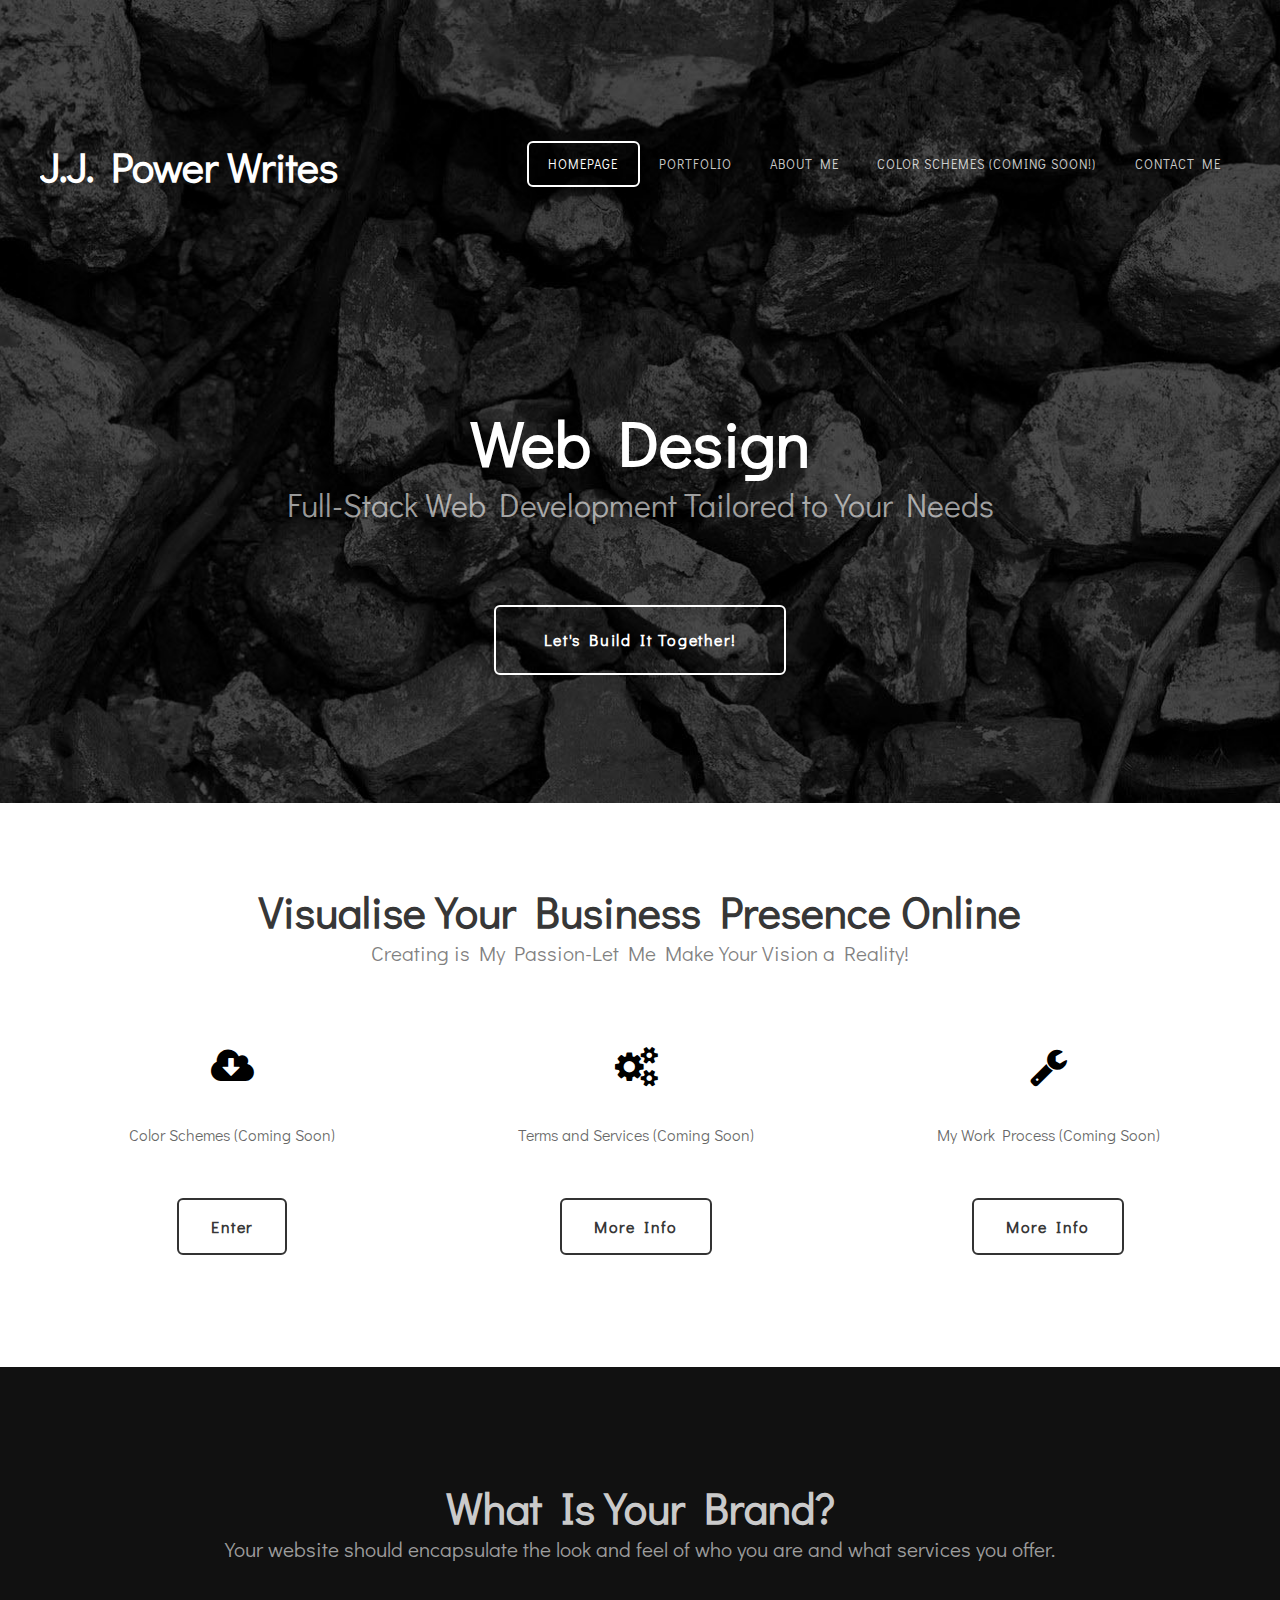
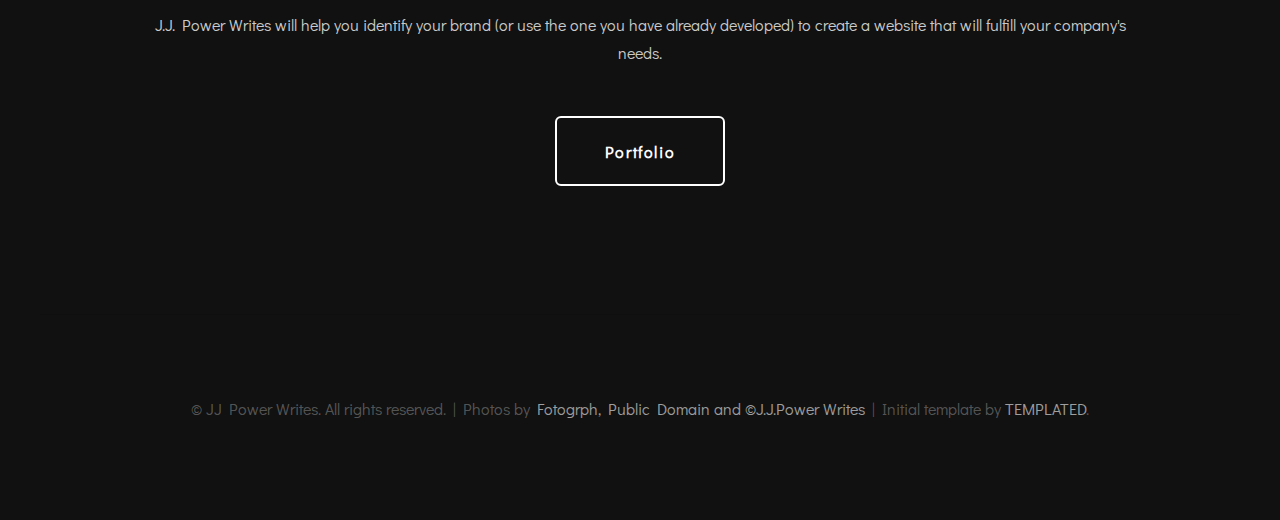
==== index.html @ a494a613 "HTML" ====
<!DOCTYPE html PUBLIC "-//W3C//DTD XHTML 1.0 Strict//EN" "http://www.w3.org/TR/xhtml1/DTD/xhtml1-strict.dtd">
<!--
Design by TEMPLATED
http://templated.co
Released for free under the Creative Commons Attribution License

Name       : StoneWork 
Description: A two-column, fixed-width design with dark color scheme.
Version    : 1.0
Released   : 20140228

-->
<html xmlns="http://www.w3.org/1999/xhtml">

<head>
	<meta http-equiv="Content-Type" content="text/html; charset=utf-8" />
	<title></title>
	<meta name="keywords" content="" />
	<meta name="description" content="" />
	<link href="http://fonts.googleapis.com/css?family=Didact+Gothic" rel="stylesheet" />
	<link href="default.css" rel="stylesheet" type="text/css" media="all" />
	<link href="fonts.css" rel="stylesheet" type="text/css" media="all" />

	<!--[if IE 6]><link href="default_ie6.css" rel="stylesheet" type="text/css" /><![endif]-->

</head>

<body>
	<div id="header-wrapper">
		<div id="header" class="container">
			<div id="logo">
				<h1>
					<a href="#">J.J. Power Writes</a>
				</h1>
			</div>
			<div id="menu">
				<ul>
					<li class="active">
						<a href="#" accesskey="1" title="">Homepage</a>
					</li>
					<li>
						<a href="#" accesskey="2" title="">Portfolio</a>
					</li>
					<li>
						<a href="#" accesskey="3" title="">About Me</a>
					</li>
					<li>
						<a href="#" accesskey="4" title="">Color Schemes (Coming Soon!)</a>
					</li>
					<li>
						<a href="#" accesskey="5" title="">Contact Me</a>
					</li>
				</ul>
			</div>
		</div>
		<div id="banner" class="container">
			<div class="title">
				<h2>Web Design</h2>
				<span class="byline">Full-Stack Web Development Tailored to Your Needs </span>
			</div>
			<ul class="actions">
				<li>
					<a href="#" class="button">Let's Build It Together!</a>
				</li>
			</ul>
		</div>
	</div>
	<div id="wrapper">
		<div id="three-column" class="container">
			<div class="title">
				<h2>Visualise Your Business Presence Online</h2>
				<span class="byline">Creating is My Passion-Let Me Make Your Vision a Reality!</span>
			</div>
			<div class="boxA">
				<span class="fa fa-cloud-download"></span>
				<p>Color Schemes (Coming Soon)</p>
				<a href="#" class="button button-alt">Enter</a>
			</div>
			<div class="boxB">
				<span class="fa fa-cogs"></span>
				<p>Terms and Services (Coming Soon)</p>
				<a href="#" class="button button-alt">More Info</a>
			</div>
			<div class="boxC">
				<span class="fa fa-wrench"></span>
				<p>My Work Process (Coming Soon)</p>
				<a href="#" class="button button-alt">More Info</a>
			</div>
		</div>
	</div>
	<div id="welcome">
		<div class="container">
			<div class="title">
				<h2>What Is Your Brand?</h2>
				<span class="byline">Your website should encapsulate the look and feel of who you are and what services you offer. </span>
			</div>
			<p>
				<strong>J.J. Power Writes</strong> will help you identify your brand (or use the one you have already developed) to create a
				website that will fulfill your company's needs.

			</p>
			<ul class="actions">
				<li>
					<a href="#" class="button">Portfolio</a>
				</li>
			</ul>
		</div>
	</div>
	<div id="copyright" class="container">
		<p>&copy; JJ Power Writes. All rights reserved. | Photos by
			<a href="http://fotogrph.com/">Fotogrph, Public Domain and &copy;J.J.Power Writes</a> | Initial template by
			<a href="http://templated.co" rel="nofollow">TEMPLATED</a>.</p>
	</div>
</body>

</html>
---- default.css ----
html,
body {
  height: 100%;
}

body {
  margin: 0px;
  padding: 0px;
  background: #111111;
  font-family: "Didact Gothic", sans-serif;
  font-size: 12pt;
  font-weight: 200;
  color: #fff;
}

h1,
h2,
h3 {
  margin: 0;
  padding: 0;
}

p,
ol,
ul {
  margin-top: 0;
}

ol,
ul {
  padding: 0;
  list-style: none;
}

p {
  line-height: 180%;
}

strong {
}

a {
  color: #ee0000;
}

a:hover {
  text-decoration: none;
}

.container {
  overflow: hidden;
  margin: 0em auto;
  width: 1200px;
}

/*********************************************************************************/
/* Image Style                                                                   */
/*********************************************************************************/

.image {
  display: inline-block;
}

.image img {
  display: block;
  width: 100%;
}

.image-full {
  display: block;
  width: 100%;
  margin: 0 0 2em 0;
}

.image-left {
  float: left;
  margin: 0 2em 2em 0;
}

.image-centered {
  display: block;
  margin: 0 0 2em 0;
}

.image-centered img {
  margin: 0 auto;
  width: auto;
}

/*********************************************************************************/
/* List Styles                                                                   */
/*********************************************************************************/

ul.style1 {
}

/*********************************************************************************/
/* Social Icon Styles                                                            */
/*********************************************************************************/

ul.contact {
  margin: 0;
  padding: 2em 0em 0em 0em;
  list-style: none;
}

ul.contact li {
  display: inline-block;
  padding: 0em 0.3em;
  font-size: 1em;
}

ul.contact li span {
  display: none;
  margin: 0;
  padding: 0;
}

ul.contact li a {
  color: #fff;
}

ul.contact li a:before {
  display: inline-block;
  background: #3f3f3f;
  width: 40px;
  height: 40px;
  line-height: 40px;
  border-radius: 20px;
  text-align: center;
  color: #ffffff;
}

ul.contact li a.icon-twitter:before {
  background: #2daae4;
}
ul.contact li a.icon-facebook:before {
  background: #39599f;
}
ul.contact li a.icon-dribbble:before {
  background: #c4376b;
}
ul.contact li a.icon-tumblr:before {
  background: #31516a;
}
ul.contact li a.icon-rss:before {
  background: #f2600b;
}

/*********************************************************************************/
/* Button Style                                                                  */
/*********************************************************************************/

.button {
  display: inline-block;
  padding: 1em 2em 1em 2em;
  letter-spacing: 0.1em;
  margin-top: 2em;
  padding: 1.4em 3em;
  border: 2px solid rgba(255, 255, 255, 1);
  border-radius: 6px;
  text-decoration: none;
  font-weight: 700;
  font-size: 1em;
  color: #fff;
}

.button-alt {
  padding: 1em 2em;
  border-color: rgba(0, 0, 0, 0.8);
  color: rgba(0, 0, 0, 0.8);
}

/*********************************************************************************/
/* 4-column                                                                      */
/*********************************************************************************/

.box1,
.box2,
.box3,
.box4 {
  width: 235px;
}

.box1,
.box2,
.box3 {
  float: left;
  margin-right: 20px;
}

.box4 {
  float: right;
}

/*********************************************************************************/
/* 3-column                                                                      */
/*********************************************************************************/

.boxA,
.boxB,
.boxC {
  width: 384px;
}

.boxA,
.boxB {
  float: left;
  margin-right: 20px;
}

.boxC {
  float: right;
}

/*********************************************************************************/
/* 2-column                                                                      */
/*********************************************************************************/

.tbox1,
.tbox2 {
  width: 575px;
}

.tbox1 {
  float: left;
}

.tbox2 {
  float: right;
}

/*********************************************************************************/
/* Heading Titles                                                                */
/*********************************************************************************/

.title {
  margin-bottom: 3em;
}

.title h2 {
  font-size: 2.7em;
}

.title .byline {
  font-size: 1.3em;
  color: rgba(255, 255, 255, 0.6);
}

/*********************************************************************************/
/* Header                                                                        */
/*********************************************************************************/

#wrapper {
  position: relative;
  padding: 5em 0em 7em 0em;
  background: #fff;
}

/*********************************************************************************/
/* Header                                                                        */
/*********************************************************************************/

#header-wrapper {
  position: relative;
  padding: 5em 0em 7em 0em;
  background: #111111 url(images/header-bg.jpg) no-repeat center;
  background-size: cover;
}

#portheader-wrapper {
  position: relative;
  padding: 5em 0em 7em 0em;
  background: #111111 url(images/2464-keyboard-black-keys.jpg) no-repeat center;
  background-size: cover;
}

#contactheader-wrapper {
  position: relative;
  padding: 5em 0em 7em 0em;
  background: #111111 url(images/trees-750x400.jpg) no-repeat center;
  background-size: cover;
}

#aboutheader-wrapper {
  position: relative;
  padding: 5em 0em 7em 0em;
  background: #111111 url(images/Jacinda_BW_Headshot3.jpg) no-repeat center;
  background-size: cover;
}

#header {
  position: relative;
  padding: 5em 0em;
}

/*********************************************************************************/
/* Logo                                                                          */
/*********************************************************************************/

#logo {
  position: absolute;
  top: 3.6em;
  left: 0;
}

#logo h1 {
  font-size: 2.6em;
  color: #79c255;
}

#logo a {
  text-decoration: none;
  color: rgba(255, 255, 255, 1);
}

/*********************************************************************************/
/* Menu                                                                          */
/*********************************************************************************/

#menu {
  position: absolute;
  top: 4.5em;
  right: 0;
}

#menu ul {
  display: inline-block;
}

#menu li {
  display: block;
  float: left;
  text-align: center;
}

#menu li a,
#menu li span {
  padding: 1em 1.5em;
  letter-spacing: 1px;
  text-decoration: none;
  text-transform: uppercase;
  font-size: 0.8em;
  color: rgba(255, 255, 255, 0.8);
}

#menu li:hover a,
#menu li.active a,
#menu li.active span {
}

#menu .active a {
  border: 2px solid rgba(255, 255, 255, 1);
  border-radius: 6px;
  color: rgba(255, 255, 255, 1);
}

#menu .icon {
}

/*********************************************************************************/
/* Banner                                                                        */
/*********************************************************************************/

#banner {
  padding-top: 10em;
  text-align: center;
}

#banner .title h2 {
  font-size: 4em;
}

#banner .title .byline {
  font-size: 2em;
}

#banner .button {
  margin-top: 2em;
  padding: 1.4em 3em;
  border: 2px solid rgba(255, 255, 255, 1);
  border-radius: 6px;
  font-weight: 700;
  font-size: 1em;
}

/*********************************************************************************/
/* Page                                                                          */
/*********************************************************************************/

#page {
}

/*********************************************************************************/
/* Content                                                                       */
/*********************************************************************************/

#content {
}

/*********************************************************************************/
/* Sidebar                                                                       */
/*********************************************************************************/

#sidebar {
}

/*********************************************************************************/
/* Footer                                                                        */
/*********************************************************************************/

#footer {
}

/*********************************************************************************/
/* Copyright                                                                     */
/*********************************************************************************/

#copyright {
  overflow: hidden;
  padding: 5em 0em;
  border-top: 1px solid rgba(0, 0, 0, 0.08);
}

#copyright p {
  text-align: center;
  font-size: 1em;
  color: rgba(255, 255, 255, 0.3);
}

#copyright a {
  text-decoration: none;
  color: rgba(255, 255, 255, 0.6);
}

/*********************************************************************************/
/* Welcome                                                                       */
/*********************************************************************************/

#welcome {
  position: relative;
  padding: 7em 0em 7em 0em;
  background: #111111 url(images/header-bg.png) no-repeat center;
  background-size: cover;
  text-align: center;
}

#welcome .container {
  width: 1000px;
  padding: 0px 100px;
  color: rgba(255, 255, 255, 0.8);
}

#welcome a {
  color: rgba(255, 255, 255, 1);
}

/*********************************************************************************/
/* Extra                                                                         */
/*********************************************************************************/

#three-column {
  text-align: center;
  color: rgba(0, 0, 0, 0.6);
}

#three-column .fa {
  display: block;
  padding: 1em 0em;
  color: rgba(0, 0, 0, 1);
  font-size: 2em;
}

#three-column .title h2 {
  font-weight: bold;
  color: rgba(0, 0, 0, 0.8);
}

#three-column .title .byline {
  text-align: center;
  color: rgba(0, 0, 0, 0.5);
}
---- fonts.css ----
@charset 'UTF-8';

@font-face{font-family:'FontAwesome';src:url('font/fontawesome-webfont.eot?v=4.0.1');src:url('font/fontawesome-webfont.eot?#iefix&v=4.0.1') format('embedded-opentype'),url('font/fontawesome-webfont.woff?v=4.0.1') format('woff'),url('font/fontawesome-webfont.ttf?v=4.0.1') format('truetype'),url('font/fontawesome-webfont.svg?v=4.0.1#fontawesomeregular') format('svg');font-weight:normal;font-style:normal}

/*********************************************************************************/
/* Icons                                                                         */
/* Powered by Font Awesome by Dave Gandy | http://fontawesome.io                 */
/* Licensed under the SIL OFL 1.1 (font), MIT (CSS)                              */
/*********************************************************************************/

	.fa
	{
		text-decoration: none;
	}

		.fa:before
		{
			display:inline-block;
			font-family: FontAwesome;
			font-size: 1.25em;
			text-decoration: none;
			font-style: normal;
			font-weight: normal;
			line-height: 1;
			-webkit-font-smoothing:antialiased;
			-moz-osx-font-smoothing:grayscale;
		}

		.fa-lg{font-size:1.3333333333333333em;line-height:.75em;vertical-align:-15%}
		.fa-2x{font-size:2em}
		.fa-3x{font-size:3em}
		.fa-4x{font-size:4em}
		.fa-5x{font-size:5em}
		.fa-fw{width:1.2857142857142858em;text-align:center}
		.fa-ul{padding-left:0;margin-left:2.142857142857143em;list-style-type:none}.fa-ul>li{position:relative}
		.fa-li{position:absolute;left:-2.142857142857143em;width:2.142857142857143em;top:.14285714285714285em;text-align:center}.fa-li.fa-lg{left:-1.8571428571428572em}
		.fa-border{padding:.2em .25em .15em;border:solid .08em #eee;border-radius:.1em}
		.pull-right{float:right}
		.pull-left{float:left}
		.fa.pull-left{margin-right:.3em}
		.fa.pull-right{margin-left:.3em}
		.fa-spin{-webkit-animation:spin 2s infinite linear;-moz-animation:spin 2s infinite linear;-o-animation:spin 2s infinite linear;animation:spin 2s infinite linear}
		@-moz-keyframes spin{0%{-moz-transform:rotate(0deg)} 100%{-moz-transform:rotate(359deg)}}@-webkit-keyframes spin{0%{-webkit-transform:rotate(0deg)} 100%{-webkit-transform:rotate(359deg)}}@-o-keyframes spin{0%{-o-transform:rotate(0deg)} 100%{-o-transform:rotate(359deg)}}@-ms-keyframes spin{0%{-ms-transform:rotate(0deg)} 100%{-ms-transform:rotate(359deg)}}@keyframes spin{0%{transform:rotate(0deg)} 100%{transform:rotate(359deg)}}.fa-rotate-90{filter:progid:DXImageTransform.Microsoft.BasicImage(rotation=1);-webkit-transform:rotate(90deg);-moz-transform:rotate(90deg);-ms-transform:rotate(90deg);-o-transform:rotate(90deg);transform:rotate(90deg)}
		.fa-rotate-180{filter:progid:DXImageTransform.Microsoft.BasicImage(rotation=2);-webkit-transform:rotate(180deg);-moz-transform:rotate(180deg);-ms-transform:rotate(180deg);-o-transform:rotate(180deg);transform:rotate(180deg)}
		.fa-rotate-270{filter:progid:DXImageTransform.Microsoft.BasicImage(rotation=3);-webkit-transform:rotate(270deg);-moz-transform:rotate(270deg);-ms-transform:rotate(270deg);-o-transform:rotate(270deg);transform:rotate(270deg)}
		.fa-flip-horizontal{filter:progid:DXImageTransform.Microsoft.BasicImage(rotation=0, mirror=1);-webkit-transform:scale(-1, 1);-moz-transform:scale(-1, 1);-ms-transform:scale(-1, 1);-o-transform:scale(-1, 1);transform:scale(-1, 1)}
		.fa-flip-vertical{filter:progid:DXImageTransform.Microsoft.BasicImage(rotation=2, mirror=1);-webkit-transform:scale(1, -1);-moz-transform:scale(1, -1);-ms-transform:scale(1, -1);-o-transform:scale(1, -1);transform:scale(1, -1)}
		.fa-stack{position:relative;display:inline-block;width:2em;height:2em;line-height:2em;vertical-align:middle}
		.fa-stack-1x,.fa-stack-2x{position:absolute;left:0;width:100%;text-align:center}
		.fa-stack-1x{line-height:inherit}
		.fa-stack-2x{font-size:2em}
		.fa-inverse{color:#fff}
		.fa-glass:before{content:"\f000"}
		.fa-music:before{content:"\f001"}
		.fa-search:before{content:"\f002"}
		.fa-envelope-o:before{content:"\f003"}
		.fa-heart:before{content:"\f004"}
		.fa-star:before{content:"\f005"}
		.fa-star-o:before{content:"\f006"}
		.fa-user:before{content:"\f007"}
		.fa-film:before{content:"\f008"}
		.fa-th-large:before{content:"\f009"}
		.fa-th:before{content:"\f00a"}
		.fa-th-list:before{content:"\f00b"}
		.fa-check:before{content:"\f00c"}
		.fa-times:before{content:"\f00d"}
		.fa-search-plus:before{content:"\f00e"}
		.fa-search-minus:before{content:"\f010"}
		.fa-power-off:before{content:"\f011"}
		.fa-signal:before{content:"\f012"}
		.fa-gear:before,.fa-cog:before{content:"\f013"}
		.fa-trash-o:before{content:"\f014"}
		.fa-home:before{content:"\f015"}
		.fa-file-o:before{content:"\f016"}
		.fa-clock-o:before{content:"\f017"}
		.fa-road:before{content:"\f018"}
		.fa-download:before{content:"\f019"}
		.fa-arrow-circle-o-down:before{content:"\f01a"}
		.fa-arrow-circle-o-up:before{content:"\f01b"}
		.fa-inbox:before{content:"\f01c"}
		.fa-play-circle-o:before{content:"\f01d"}
		.fa-rotate-right:before,.fa-repeat:before{content:"\f01e"}
		.fa-refresh:before{content:"\f021"}
		.fa-list-alt:before{content:"\f022"}
		.fa-lock:before{content:"\f023"}
		.fa-flag:before{content:"\f024"}
		.fa-headphones:before{content:"\f025"}
		.fa-volume-off:before{content:"\f026"}
		.fa-volume-down:before{content:"\f027"}
		.fa-volume-up:before{content:"\f028"}
		.fa-qrcode:before{content:"\f029"}
		.fa-barcode:before{content:"\f02a"}
		.fa-tag:before{content:"\f02b"}
		.fa-tags:before{content:"\f02c"}
		.fa-book:before{content:"\f02d"}
		.fa-bookmark:before{content:"\f02e"}
		.fa-print:before{content:"\f02f"}
		.fa-camera:before{content:"\f030"}
		.fa-font:before{content:"\f031"}
		.fa-bold:before{content:"\f032"}
		.fa-italic:before{content:"\f033"}
		.fa-text-height:before{content:"\f034"}
		.fa-text-width:before{content:"\f035"}
		.fa-align-left:before{content:"\f036"}
		.fa-align-center:before{content:"\f037"}
		.fa-align-right:before{content:"\f038"}
		.fa-align-justify:before{content:"\f039"}
		.fa-list:before{content:"\f03a"}
		.fa-dedent:before,.fa-outdent:before{content:"\f03b"}
		.fa-indent:before{content:"\f03c"}
		.fa-video-camera:before{content:"\f03d"}
		.fa-picture-o:before{content:"\f03e"}
		.fa-pencil:before{content:"\f040"}
		.fa-map-marker:before{content:"\f041"}
		.fa-adjust:before{content:"\f042"}
		.fa-tint:before{content:"\f043"}
		.fa-edit:before,.fa-pencil-square-o:before{content:"\f044"}
		.fa-share-square-o:before{content:"\f045"}
		.fa-check-square-o:before{content:"\f046"}
		.fa-move:before{content:"\f047"}
		.fa-step-backward:before{content:"\f048"}
		.fa-fast-backward:before{content:"\f049"}
		.fa-backward:before{content:"\f04a"}
		.fa-play:before{content:"\f04b"}
		.fa-pause:before{content:"\f04c"}
		.fa-stop:before{content:"\f04d"}
		.fa-forward:before{content:"\f04e"}
		.fa-fast-forward:before{content:"\f050"}
		.fa-step-forward:before{content:"\f051"}
		.fa-eject:before{content:"\f052"}
		.fa-chevron-left:before{content:"\f053"}
		.fa-chevron-right:before{content:"\f054"}
		.fa-plus-circle:before{content:"\f055"}
		.fa-minus-circle:before{content:"\f056"}
		.fa-times-circle:before{content:"\f057"}
		.fa-check-circle:before{content:"\f058"}
		.fa-question-circle:before{content:"\f059"}
		.fa-info-circle:before{content:"\f05a"}
		.fa-crosshairs:before{content:"\f05b"}
		.fa-times-circle-o:before{content:"\f05c"}
		.fa-check-circle-o:before{content:"\f05d"}
		.fa-ban:before{content:"\f05e"}
		.fa-arrow-left:before{content:"\f060"}
		.fa-arrow-right:before{content:"\f061"}
		.fa-arrow-up:before{content:"\f062"}
		.fa-arrow-down:before{content:"\f063"}
		.fa-mail-forward:before,.fa-share:before{content:"\f064"}
		.fa-resize-full:before{content:"\f065"}
		.fa-resize-small:before{content:"\f066"}
		.fa-plus:before{content:"\f067"}
		.fa-minus:before{content:"\f068"}
		.fa-asterisk:before{content:"\f069"}
		.fa-exclamation-circle:before{content:"\f06a"}
		.fa-gift:before{content:"\f06b"}
		.fa-leaf:before{content:"\f06c"}
		.fa-fire:before{content:"\f06d"}
		.fa-eye:before{content:"\f06e"}
		.fa-eye-slash:before{content:"\f070"}
		.fa-warning:before,.fa-exclamation-triangle:before{content:"\f071"}
		.fa-plane:before{content:"\f072"}
		.fa-calendar:before{content:"\f073"}
		.fa-random:before{content:"\f074"}
		.fa-comment:before{content:"\f075"}
		.fa-magnet:before{content:"\f076"}
		.fa-chevron-up:before{content:"\f077"}
		.fa-chevron-down:before{content:"\f078"}
		.fa-retweet:before{content:"\f079"}
		.fa-shopping-cart:before{content:"\f07a"}
		.fa-folder:before{content:"\f07b"}
		.fa-folder-open:before{content:"\f07c"}
		.fa-resize-vertical:before{content:"\f07d"}
		.fa-resize-horizontal:before{content:"\f07e"}
		.fa-bar-chart-o:before{content:"\f080"}
		.fa-twitter-square:before{content:"\f081"}
		.fa-facebook-square:before{content:"\f082"}
		.fa-camera-retro:before{content:"\f083"}
		.fa-key:before{content:"\f084"}
		.fa-gears:before,.fa-cogs:before{content:"\f085"}
		.fa-comments:before{content:"\f086"}
		.fa-thumbs-o-up:before{content:"\f087"}
		.fa-thumbs-o-down:before{content:"\f088"}
		.fa-star-half:before{content:"\f089"}
		.fa-heart-o:before{content:"\f08a"}
		.fa-sign-out:before{content:"\f08b"}
		.fa-linkedin-square:before{content:"\f08c"}
		.fa-thumb-tack:before{content:"\f08d"}
		.fa-external-link:before{content:"\f08e"}
		.fa-sign-in:before{content:"\f090"}
		.fa-trophy:before{content:"\f091"}
		.fa-github-square:before{content:"\f092"}
		.fa-upload:before{content:"\f093"}
		.fa-lemon-o:before{content:"\f094"}
		.fa-phone:before{content:"\f095"}
		.fa-square-o:before{content:"\f096"}
		.fa-bookmark-o:before{content:"\f097"}
		.fa-phone-square:before{content:"\f098"}
		.fa-twitter:before{content:"\f099"}
		.fa-facebook:before{content:"\f09a"}
		.fa-github:before{content:"\f09b"}
		.fa-unlock:before{content:"\f09c"}
		.fa-credit-card:before{content:"\f09d"}
		.fa-rss:before{content:"\f09e"}
		.fa-hdd-o:before{content:"\f0a0"}
		.fa-bullhorn:before{content:"\f0a1"}
		.fa-bell:before{content:"\f0f3"}
		.fa-certificate:before{content:"\f0a3"}
		.fa-hand-o-right:before{content:"\f0a4"}
		.fa-hand-o-left:before{content:"\f0a5"}
		.fa-hand-o-up:before{content:"\f0a6"}
		.fa-hand-o-down:before{content:"\f0a7"}
		.fa-arrow-circle-left:before{content:"\f0a8"}
		.fa-arrow-circle-right:before{content:"\f0a9"}
		.fa-arrow-circle-up:before{content:"\f0aa"}
		.fa-arrow-circle-down:before{content:"\f0ab"}
		.fa-globe:before{content:"\f0ac"}
		.fa-wrench:before{content:"\f0ad"}
		.fa-tasks:before{content:"\f0ae"}
		.fa-filter:before{content:"\f0b0"}
		.fa-briefcase:before{content:"\f0b1"}
		.fa-fullscreen:before{content:"\f0b2"}
		.fa-group:before{content:"\f0c0"}
		.fa-chain:before,.fa-link:before{content:"\f0c1"}
		.fa-cloud:before{content:"\f0c2"}
		.fa-flask:before{content:"\f0c3"}
		.fa-cut:before,.fa-scissors:before{content:"\f0c4"}
		.fa-copy:before,.fa-files-o:before{content:"\f0c5"}
		.fa-paperclip:before{content:"\f0c6"}
		.fa-save:before,.fa-floppy-o:before{content:"\f0c7"}
		.fa-square:before{content:"\f0c8"}
		.fa-reorder:before{content:"\f0c9"}
		.fa-list-ul:before{content:"\f0ca"}
		.fa-list-ol:before{content:"\f0cb"}
		.fa-strikethrough:before{content:"\f0cc"}
		.fa-underline:before{content:"\f0cd"}
		.fa-table:before{content:"\f0ce"}
		.fa-magic:before{content:"\f0d0"}
		.fa-truck:before{content:"\f0d1"}
		.fa-pinterest:before{content:"\f0d2"}
		.fa-pinterest-square:before{content:"\f0d3"}
		.fa-google-plus-square:before{content:"\f0d4"}
		.fa-google-plus:before{content:"\f0d5"}
		.fa-money:before{content:"\f0d6"}
		.fa-caret-down:before{content:"\f0d7"}
		.fa-caret-up:before{content:"\f0d8"}
		.fa-caret-left:before{content:"\f0d9"}
		.fa-caret-right:before{content:"\f0da"}
		.fa-columns:before{content:"\f0db"}
		.fa-unsorted:before,.fa-sort:before{content:"\f0dc"}
		.fa-sort-down:before,.fa-sort-asc:before{content:"\f0dd"}
		.fa-sort-up:before,.fa-sort-desc:before{content:"\f0de"}
		.fa-envelope:before{content:"\f0e0"}
		.fa-linkedin:before{content:"\f0e1"}
		.fa-rotate-left:before,.fa-undo:before{content:"\f0e2"}
		.fa-legal:before,.fa-gavel:before{content:"\f0e3"}
		.fa-dashboard:before,.fa-tachometer:before{content:"\f0e4"}
		.fa-comment-o:before{content:"\f0e5"}
		.fa-comments-o:before{content:"\f0e6"}
		.fa-flash:before,.fa-bolt:before{content:"\f0e7"}
		.fa-sitemap:before{content:"\f0e8"}
		.fa-umbrella:before{content:"\f0e9"}
		.fa-paste:before,.fa-clipboard:before{content:"\f0ea"}
		.fa-lightbulb-o:before{content:"\f0eb"}
		.fa-exchange:before{content:"\f0ec"}
		.fa-cloud-download:before{content:"\f0ed"}
		.fa-cloud-upload:before{content:"\f0ee"}
		.fa-user-md:before{content:"\f0f0"}
		.fa-stethoscope:before{content:"\f0f1"}
		.fa-suitcase:before{content:"\f0f2"}
		.fa-bell-o:before{content:"\f0a2"}
		.fa-coffee:before{content:"\f0f4"}
		.fa-cutlery:before{content:"\f0f5"}
		.fa-file-text-o:before{content:"\f0f6"}
		.fa-building:before{content:"\f0f7"}
		.fa-hospital:before{content:"\f0f8"}
		.fa-ambulance:before{content:"\f0f9"}
		.fa-medkit:before{content:"\f0fa"}
		.fa-fighter-jet:before{content:"\f0fb"}
		.fa-beer:before{content:"\f0fc"}
		.fa-h-square:before{content:"\f0fd"}
		.fa-plus-square:before{content:"\f0fe"}
		.fa-angle-double-left:before{content:"\f100"}
		.fa-angle-double-right:before{content:"\f101"}
		.fa-angle-double-up:before{content:"\f102"}
		.fa-angle-double-down:before{content:"\f103"}
		.fa-angle-left:before{content:"\f104"}
		.fa-angle-right:before{content:"\f105"}
		.fa-angle-up:before{content:"\f106"}
		.fa-angle-down:before{content:"\f107"}
		.fa-desktop:before{content:"\f108"}
		.fa-laptop:before{content:"\f109"}
		.fa-tablet:before{content:"\f10a"}
		.fa-mobile-phone:before,.fa-mobile:before{content:"\f10b"}
		.fa-circle-o:before{content:"\f10c"}
		.fa-quote-left:before{content:"\f10d"}
		.fa-quote-right:before{content:"\f10e"}
		.fa-spinner:before{content:"\f110"}
		.fa-circle:before{content:"\f111"}
		.fa-mail-reply:before,.fa-reply:before{content:"\f112"}
		.fa-github-alt:before{content:"\f113"}
		.fa-folder-o:before{content:"\f114"}
		.fa-folder-open-o:before{content:"\f115"}
		.fa-expand-o:before{content:"\f116"}
		.fa-collapse-o:before{content:"\f117"}
		.fa-smile-o:before{content:"\f118"}
		.fa-frown-o:before{content:"\f119"}
		.fa-meh-o:before{content:"\f11a"}
		.fa-gamepad:before{content:"\f11b"}
		.fa-keyboard-o:before{content:"\f11c"}
		.fa-flag-o:before{content:"\f11d"}
		.fa-flag-checkered:before{content:"\f11e"}
		.fa-terminal:before{content:"\f120"}
		.fa-code:before{content:"\f121"}
		.fa-reply-all:before{content:"\f122"}
		.fa-mail-reply-all:before{content:"\f122"}
		.fa-star-half-empty:before,.fa-star-half-full:before,.fa-star-half-o:before{content:"\f123"}
		.fa-location-arrow:before{content:"\f124"}
		.fa-crop:before{content:"\f125"}
		.fa-code-fork:before{content:"\f126"}
		.fa-unlink:before,.fa-chain-broken:before{content:"\f127"}
		.fa-question:before{content:"\f128"}
		.fa-info:before{content:"\f129"}
		.fa-exclamation:before{content:"\f12a"}
		.fa-superscript:before{content:"\f12b"}
		.fa-subscript:before{content:"\f12c"}
		.fa-eraser:before{content:"\f12d"}
		.fa-puzzle-piece:before{content:"\f12e"}
		.fa-microphone:before{content:"\f130"}
		.fa-microphone-slash:before{content:"\f131"}
		.fa-shield:before{content:"\f132"}
		.fa-calendar-o:before{content:"\f133"}
		.fa-fire-extinguisher:before{content:"\f134"}
		.fa-rocket:before{content:"\f135"}
		.fa-maxcdn:before{content:"\f136"}
		.fa-chevron-circle-left:before{content:"\f137"}
		.fa-chevron-circle-right:before{content:"\f138"}
		.fa-chevron-circle-up:before{content:"\f139"}
		.fa-chevron-circle-down:before{content:"\f13a"}
		.fa-html5:before{content:"\f13b"}
		.fa-css3:before{content:"\f13c"}
		.fa-anchor:before{content:"\f13d"}
		.fa-unlock-o:before{content:"\f13e"}
		.fa-bullseye:before{content:"\f140"}
		.fa-ellipsis-horizontal:before{content:"\f141"}
		.fa-ellipsis-vertical:before{content:"\f142"}
		.fa-rss-square:before{content:"\f143"}
		.fa-play-circle:before{content:"\f144"}
		.fa-ticket:before{content:"\f145"}
		.fa-minus-square:before{content:"\f146"}
		.fa-minus-square-o:before{content:"\f147"}
		.fa-level-up:before{content:"\f148"}
		.fa-level-down:before{content:"\f149"}
		.fa-check-square:before{content:"\f14a"}
		.fa-pencil-square:before{content:"\f14b"}
		.fa-external-link-square:before{content:"\f14c"}
		.fa-share-square:before{content:"\f14d"}
		.fa-compass:before{content:"\f14e"}
		.fa-toggle-down:before,.fa-caret-square-o-down:before{content:"\f150"}
		.fa-toggle-up:before,.fa-caret-square-o-up:before{content:"\f151"}
		.fa-toggle-right:before,.fa-caret-square-o-right:before{content:"\f152"}
		.fa-euro:before,.fa-eur:before{content:"\f153"}
		.fa-gbp:before{content:"\f154"}
		.fa-dollar:before,.fa-usd:before{content:"\f155"}
		.fa-rupee:before,.fa-inr:before{content:"\f156"}
		.fa-cny:before,.fa-rmb:before,.fa-yen:before,.fa-jpy:before{content:"\f157"}
		.fa-ruble:before,.fa-rouble:before,.fa-rub:before{content:"\f158"}
		.fa-won:before,.fa-krw:before{content:"\f159"}
		.fa-bitcoin:before,.fa-btc:before{content:"\f15a"}
		.fa-file:before{content:"\f15b"}
		.fa-file-text:before{content:"\f15c"}
		.fa-sort-alpha-asc:before{content:"\f15d"}
		.fa-sort-alpha-desc:before{content:"\f15e"}
		.fa-sort-amount-asc:before{content:"\f160"}
		.fa-sort-amount-desc:before{content:"\f161"}
		.fa-sort-numeric-asc:before{content:"\f162"}
		.fa-sort-numeric-desc:before{content:"\f163"}
		.fa-thumbs-up:before{content:"\f164"}
		.fa-thumbs-down:before{content:"\f165"}
		.fa-youtube-square:before{content:"\f166"}
		.fa-youtube:before{content:"\f167"}
		.fa-xing:before{content:"\f168"}
		.fa-xing-square:before{content:"\f169"}
		.fa-youtube-play:before{content:"\f16a"}
		.fa-dropbox:before{content:"\f16b"}
		.fa-stack-overflow:before{content:"\f16c"}
		.fa-instagram:before{content:"\f16d"}
		.fa-flickr:before{content:"\f16e"}
		.fa-adn:before{content:"\f170"}
		.fa-bitbucket:before{content:"\f171"}
		.fa-bitbucket-square:before{content:"\f172"}
		.fa-tumblr:before{content:"\f173"}
		.fa-tumblr-square:before{content:"\f174"}
		.fa-long-arrow-down:before{content:"\f175"}
		.fa-long-arrow-up:before{content:"\f176"}
		.fa-long-arrow-left:before{content:"\f177"}
		.fa-long-arrow-right:before{content:"\f178"}
		.fa-apple:before{content:"\f179"}
		.fa-windows:before{content:"\f17a"}
		.fa-android:before{content:"\f17b"}
		.fa-linux:before{content:"\f17c"}
		.fa-dribbble:before{content:"\f17d"}
		.fa-skype:before{content:"\f17e"}
		.fa-foursquare:before{content:"\f180"}
		.fa-trello:before{content:"\f181"}
		.fa-female:before{content:"\f182"}
		.fa-male:before{content:"\f183"}
		.fa-gittip:before{content:"\f184"}
		.fa-sun-o:before{content:"\f185"}
		.fa-moon-o:before{content:"\f186"}
		.fa-archive:before{content:"\f187"}
		.fa-bug:before{content:"\f188"}
		.fa-vk:before{content:"\f189"}
		.fa-weibo:before{content:"\f18a"}
		.fa-renren:before{content:"\f18b"}
		.fa-pagelines:before{content:"\f18c"}
		.fa-stack-exchange:before{content:"\f18d"}
		.fa-arrow-circle-o-right:before{content:"\f18e"}
		.fa-arrow-circle-o-left:before{content:"\f190"}
		.fa-toggle-left:before,.fa-caret-square-o-left:before{content:"\f191"}
		.fa-dot-circle-o:before{content:"\f192"}
		.fa-wheelchair:before{content:"\f193"}
		.fa-vimeo-square:before{content:"\f194"}
		.fa-turkish-lira:before,.fa-try:before{content:"\f195"}
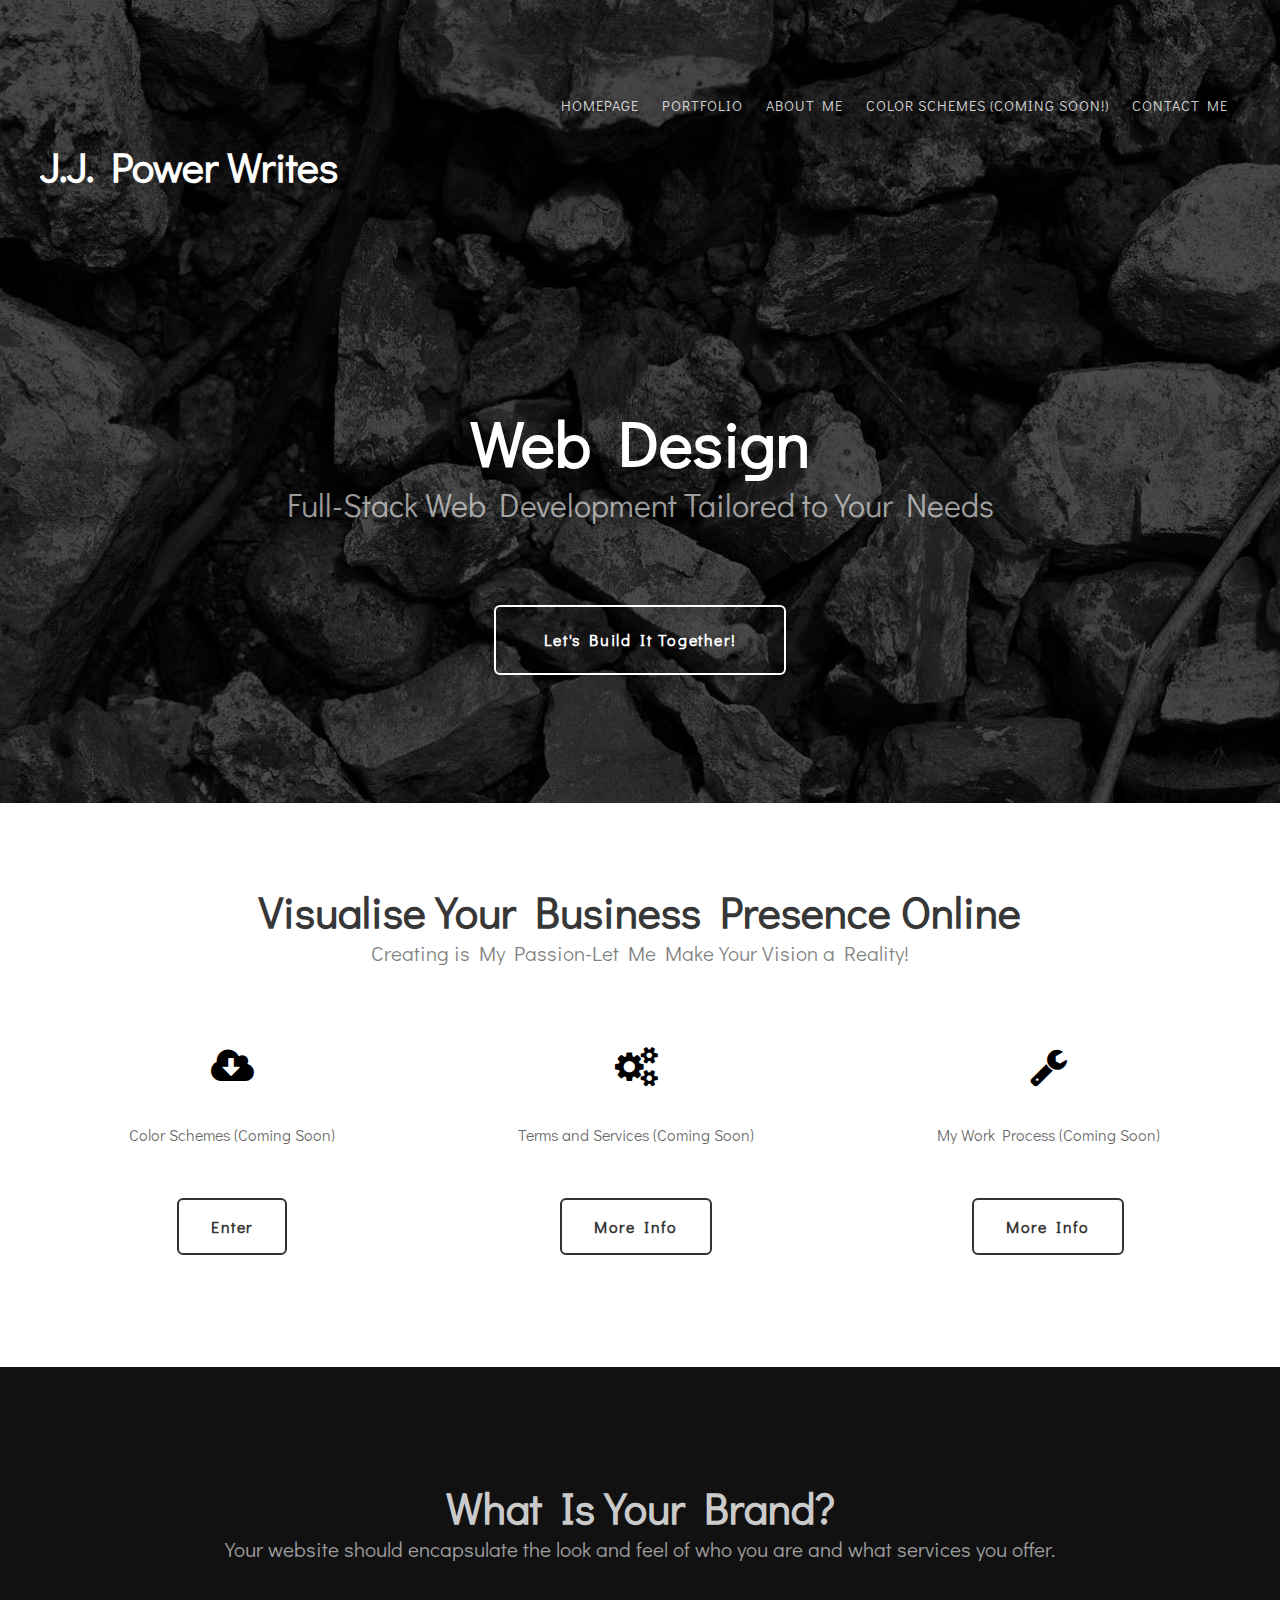
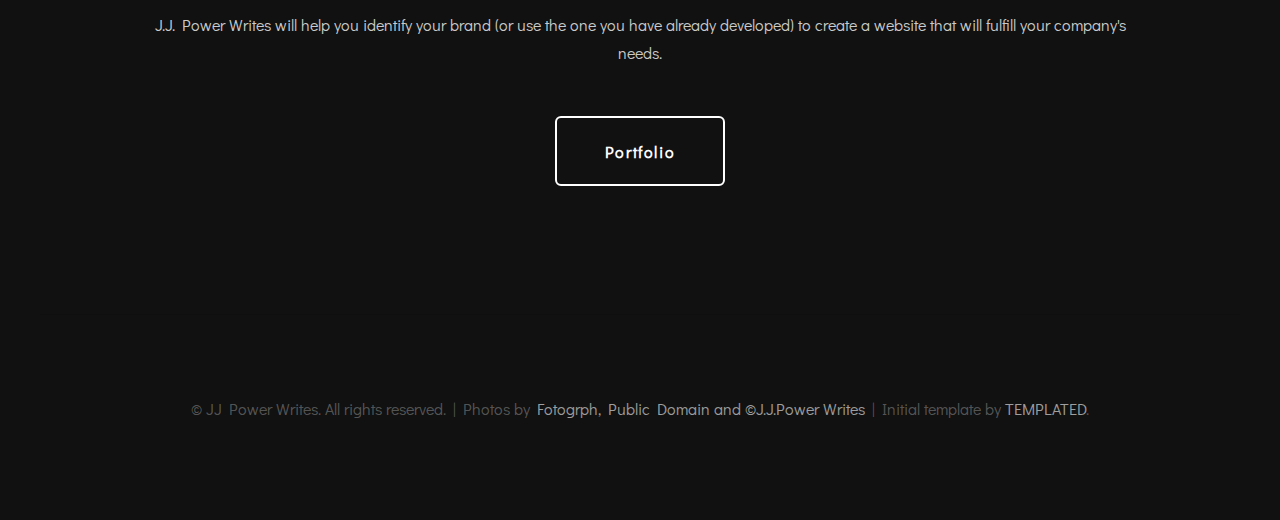
==== commit 0e72e94e: "added links to pages" ====
--- a/index.html
+++ b/index.html
@@ -14,7 +14,7 @@
 
 <head>
 	<meta http-equiv="Content-Type" content="text/html; charset=utf-8" />
-	<title></title>
+	<title>Home</title>
 	<meta name="keywords" content="" />
 	<meta name="description" content="" />
 	<link href="http://fonts.googleapis.com/css?family=Didact+Gothic" rel="stylesheet" />
@@ -30,25 +30,25 @@
 		<div id="header" class="container">
 			<div id="logo">
 				<h1>
-					<a href="#">J.J. Power Writes</a>
+					<a href="./index.html">J.J. Power Writes</a>
 				</h1>
 			</div>
 			<div id="menu">
 				<ul>
 					<li class="active">
-						<a href="#" accesskey="1" title="">Homepage</a>
+						<a href="./index.html" accesskey="1" title="home">Homepage</a>
 					</li>
 					<li>
-						<a href="#" accesskey="2" title="">Portfolio</a>
+						<a href="./portfolio.html" accesskey="2" title="portfolio">Portfolio</a>
 					</li>
 					<li>
-						<a href="#" accesskey="3" title="">About Me</a>
+						<a href="./about.html" accesskey="3" title="me">About Me</a>
 					</li>
 					<li>
-						<a href="#" accesskey="4" title="">Color Schemes (Coming Soon!)</a>
+						<a href="#" accesskey="4" title="color">Color Schemes (Coming Soon!)</a>
 					</li>
 					<li>
-						<a href="#" accesskey="5" title="">Contact Me</a>
+						<a href="./contact.html" accesskey="5" title="contact">Contact Me</a>
 					</li>
 				</ul>
 			</div>
--- a/default.css
+++ b/default.css
@@ -172,7 +172,7 @@
 }
 
 /*********************************************************************************/
-/* 4-column                                                                      */
+/* 4-column                                            */
 /*********************************************************************************/
 
 .box1,
@@ -214,7 +214,7 @@
 }
 
 /*********************************************************************************/
-/* 2-column                                                                      */
+/* 2-column                                         */
 /*********************************************************************************/
 
 .tbox1,
@@ -264,28 +264,30 @@
 #header-wrapper {
   position: relative;
   padding: 5em 0em 7em 0em;
-  background: #111111 url(images/header-bg.jpg) no-repeat center;
+  background: #111111 url(./assets/images/header-bg.jpg) no-repeat center;
   background-size: cover;
 }
 
 #portheader-wrapper {
   position: relative;
   padding: 5em 0em 7em 0em;
-  background: #111111 url(images/2464-keyboard-black-keys.jpg) no-repeat center;
+  background: #111111 url(./assets/images/2464-keyboard-black-keys.jpg)
+    no-repeat center;
   background-size: cover;
 }
 
 #contactheader-wrapper {
   position: relative;
   padding: 5em 0em 7em 0em;
-  background: #111111 url(images/trees-750x400.jpg) no-repeat center;
+  background: #111111 url(./assets/images/trees-750x400.jpg) no-repeat center;
   background-size: cover;
 }
 
 #aboutheader-wrapper {
   position: relative;
   padding: 5em 0em 7em 0em;
-  background: #111111 url(images/Jacinda_BW_Headshot3.jpg) no-repeat center;
+  background: #111111 url(./assets/images/Jacinda_BW_Headshot2.jpg) no-repeat
+    center;
   background-size: cover;
 }
 
@@ -306,7 +308,12 @@
 
 #logo h1 {
   font-size: 2.6em;
-  color: #79c255;
+  color: rgba(255, 255, 255, 1);
+}
+
+#contactlogo h1 {
+  font-size: 2.8em;
+  color: rgba(255, 255, 255, 1);
 }
 
 #logo a {
@@ -320,7 +327,7 @@
 
 #menu {
   position: absolute;
-  top: 4.5em;
+  top: 0.9em;
   right: 0;
 }
 
@@ -336,11 +343,11 @@
 
 #menu li a,
 #menu li span {
-  padding: 1em 1.5em;
+  padding: 1em 0.8em;
   letter-spacing: 1px;
   text-decoration: none;
   text-transform: uppercase;
-  font-size: 0.8em;
+  font-size: 0.9em;
   color: rgba(255, 255, 255, 0.8);
 }
 
@@ -349,13 +356,13 @@
 #menu li.active span {
 }
 
-#menu .active a {
+#menu. active a {
   border: 2px solid rgba(255, 255, 255, 1);
   border-radius: 6px;
   color: rgba(255, 255, 255, 1);
 }
 
-#menu .icon {
+#menu. icon {
 }
 
 /*********************************************************************************/
